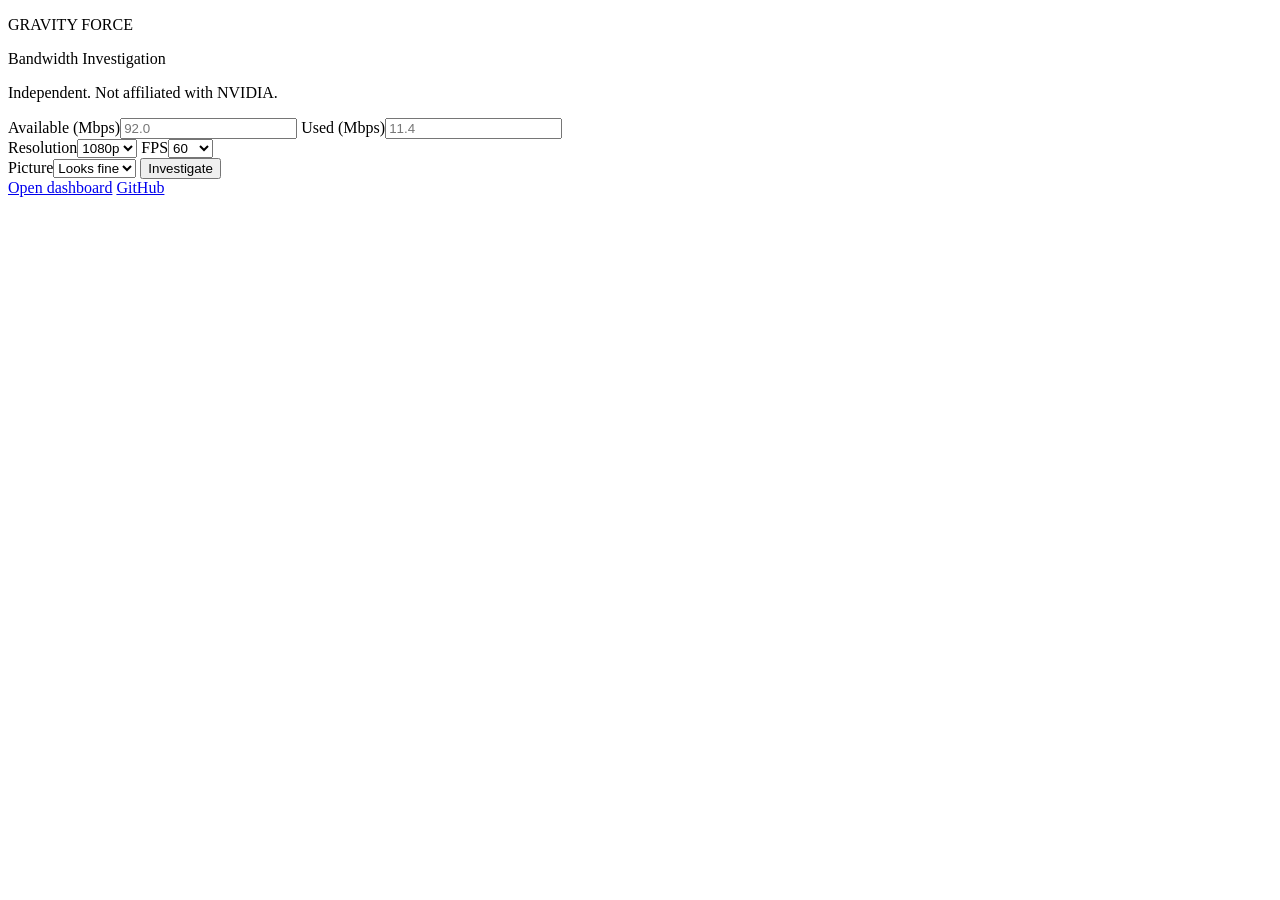
==== extension/popup.html @ 24458a88 "Add Chrome MV3 extension (sideload zip) and install instructions." ====
<!doctype html>
<html lang="en">
  <head>
    <meta charset="utf-8" />
    <title>Gravity Force</title>
    <link rel="stylesheet" href="popup.css" />
  </head>
  <body>
    <header class="head">
      <div class="mark" aria-hidden="true"></div>
      <div>
        <p class="brand">GRAVITY FORCE</p>
        <p class="sub">Bandwidth Investigation</p>
      </div>
    </header>
    <p class="disclaimer">Independent. Not affiliated with NVIDIA.</p>
    <form id="form">
      <label>Available (Mbps)<input id="available" type="number" min="0" step="0.1" placeholder="92.0" required /></label>
      <label>Used (Mbps)<input id="used" type="number" min="0" step="0.1" placeholder="11.4" required /></label>
      <div class="row">
        <label>Resolution<select id="resolution"><option value="720p">720p</option><option value="1080p" selected>1080p</option><option value="1440p">1440p</option><option value="4k">4K</option></select></label>
        <label>FPS<select id="frameRate"><option value="30">30</option><option value="60" selected>60</option><option value="120">120</option><option value="240">240</option></select></label>
      </div>
      <label>Picture<select id="symptom"><option value="fine">Looks fine</option><option value="blurry">Blurry</option><option value="stuttering">Stuttering</option><option value="lagging">Lagging</option></select></label>
      <button type="submit">Investigate</button>
    </form>
    <section id="result" class="result hidden"></section>
    <nav class="actions">
      <a id="dashboard" href="https://github.com/matthewcodergamer/gravityforce" target="_blank" rel="noreferrer">Open dashboard</a>
      <a href="https://github.com/matthewcodergamer/gravityforce" target="_blank" rel="noreferrer">GitHub</a>
    </nav>
    <script src="popup.js"></script>
  </body>
</html>
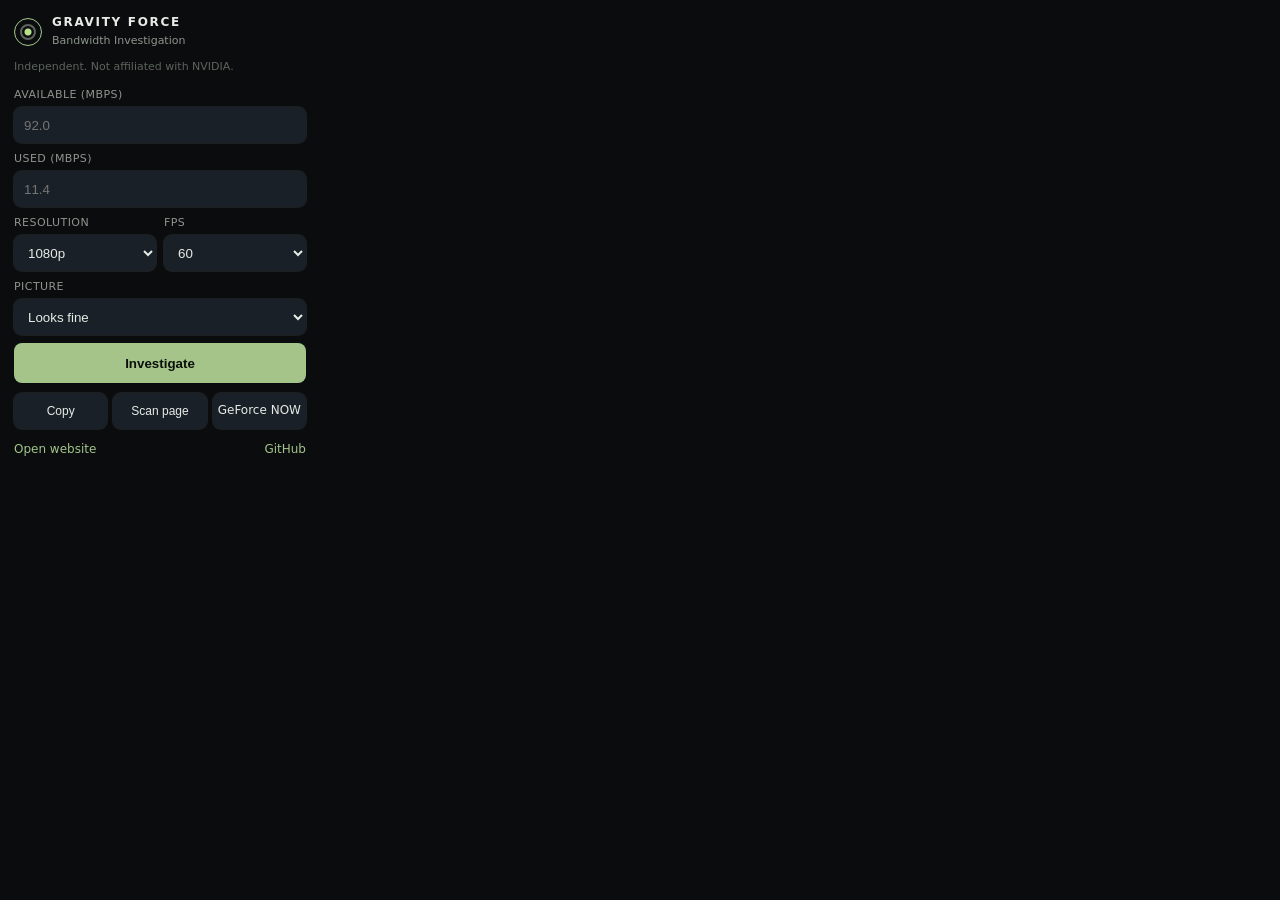
==== commit 504cd6f6: "Publish website, extension zip pipeline, and GitHub Pages. GitHub Actions now packs the Chrome exten" ====
--- a/extension/popup.html
+++ b/extension/popup.html
@@ -13,20 +13,60 @@
         <p class="sub">Bandwidth Investigation</p>
       </div>
     </header>
+
     <p class="disclaimer">Independent. Not affiliated with NVIDIA.</p>
+
     <form id="form">
-      <label>Available (Mbps)<input id="available" type="number" min="0" step="0.1" placeholder="92.0" required /></label>
-      <label>Used (Mbps)<input id="used" type="number" min="0" step="0.1" placeholder="11.4" required /></label>
+      <label>
+        Available (Mbps)
+        <input id="available" type="number" min="0" step="0.1" placeholder="92.0" required />
+      </label>
+      <label>
+        Used (Mbps)
+        <input id="used" type="number" min="0" step="0.1" placeholder="11.4" required />
+      </label>
       <div class="row">
-        <label>Resolution<select id="resolution"><option value="720p">720p</option><option value="1080p" selected>1080p</option><option value="1440p">1440p</option><option value="4k">4K</option></select></label>
-        <label>FPS<select id="frameRate"><option value="30">30</option><option value="60" selected>60</option><option value="120">120</option><option value="240">240</option></select></label>
+        <label>
+          Resolution
+          <select id="resolution">
+            <option value="720p">720p</option>
+            <option value="1080p" selected>1080p</option>
+            <option value="1440p">1440p</option>
+            <option value="4k">4K</option>
+          </select>
+        </label>
+        <label>
+          FPS
+          <select id="frameRate">
+            <option value="30">30</option>
+            <option value="60" selected>60</option>
+            <option value="120">120</option>
+            <option value="240">240</option>
+          </select>
+        </label>
       </div>
-      <label>Picture<select id="symptom"><option value="fine">Looks fine</option><option value="blurry">Blurry</option><option value="stuttering">Stuttering</option><option value="lagging">Lagging</option></select></label>
+      <label>
+        Picture
+        <select id="symptom">
+          <option value="fine">Looks fine</option>
+          <option value="blurry">Blurry</option>
+          <option value="stuttering">Stuttering</option>
+          <option value="lagging">Lagging</option>
+        </select>
+      </label>
       <button type="submit">Investigate</button>
     </form>
+
     <section id="result" class="result hidden"></section>
+
+    <div class="action-row">
+      <button type="button" id="copyBtn" class="ghost">Copy</button>
+      <button type="button" id="scanBtn" class="ghost">Scan page</button>
+      <a class="ghost linkbtn" href="https://play.geforcenow.com/" target="_blank" rel="noreferrer">GeForce NOW</a>
+    </div>
+
     <nav class="actions">
-      <a id="dashboard" href="https://github.com/matthewcodergamer/gravityforce" target="_blank" rel="noreferrer">Open dashboard</a>
+      <a id="dashboard" href="https://matthewcodergamer.github.io/gravityforce/" target="_blank" rel="noreferrer">Open website</a>
       <a href="https://github.com/matthewcodergamer/gravityforce" target="_blank" rel="noreferrer">GitHub</a>
     </nav>
     <script src="popup.js"></script>
--- a/extension/popup.css
+++ b/extension/popup.css
@@ -0,0 +1,165 @@
+:root {
+  --bg: #0a0c0e;
+  --surface: #12161c;
+  --raised: #1a2028;
+  --fg: #e7ebe6;
+  --muted: #8d958c;
+  --faint: #5c645c;
+  --accent: #a4c48a;
+  --accent-fg: #0c100c;
+  --hud: #b6e08a;
+}
+
+* {
+  box-sizing: border-box;
+}
+
+html,
+body {
+  margin: 0;
+  background: var(--bg);
+  color: var(--fg);
+  font: 13px/1.45 "Segoe UI", system-ui, sans-serif;
+}
+
+body {
+  width: 320px;
+  padding: 14px;
+}
+
+.head {
+  display: flex;
+  align-items: center;
+  gap: 10px;
+}
+
+.mark {
+  width: 28px;
+  height: 28px;
+  border: 1.5px solid var(--accent);
+  border-radius: 50%;
+  box-shadow: inset 0 0 0 5px var(--bg), inset 0 0 0 7px var(--faint);
+  background: radial-gradient(circle, var(--hud) 3px, transparent 4px);
+}
+
+.brand {
+  margin: 0;
+  font-size: 12px;
+  font-weight: 600;
+  letter-spacing: 0.14em;
+}
+
+.sub {
+  margin: 2px 0 0;
+  color: var(--muted);
+  font-size: 11px;
+}
+
+.disclaimer {
+  margin: 10px 0 12px;
+  color: var(--faint);
+  font-size: 11px;
+}
+
+form {
+  display: grid;
+  gap: 8px;
+}
+
+label {
+  display: grid;
+  gap: 4px;
+  color: var(--muted);
+  font-size: 11px;
+  letter-spacing: 0.04em;
+  text-transform: uppercase;
+}
+
+input,
+select {
+  height: 36px;
+  border: 0;
+  border-radius: 8px;
+  background: var(--raised);
+  color: var(--fg);
+  padding: 0 10px;
+  box-shadow: 0 0 0 1px rgba(255, 255, 255, 0.08);
+}
+
+.row {
+  display: grid;
+  grid-template-columns: 1fr 1fr;
+  gap: 8px;
+}
+
+button[type="submit"] {
+  height: 40px;
+  border: 0;
+  border-radius: 8px;
+  background: var(--accent);
+  color: var(--accent-fg);
+  font-weight: 600;
+  cursor: pointer;
+}
+
+button:active {
+  transform: scale(0.98);
+}
+
+.result {
+  margin-top: 12px;
+  padding: 10px 12px;
+  border-radius: 8px;
+  background: var(--surface);
+  box-shadow: 0 0 0 1px rgba(255, 255, 255, 0.08);
+}
+
+.result strong {
+  display: block;
+  color: var(--hud);
+  font-variant-numeric: tabular-nums;
+}
+
+.result p {
+  margin: 6px 0 0;
+  color: var(--muted);
+}
+
+.hidden {
+  display: none;
+}
+
+.action-row {
+  display: grid;
+  grid-template-columns: 1fr 1fr 1fr;
+  gap: 6px;
+  margin-top: 10px;
+}
+
+button.ghost,
+a.linkbtn {
+  display: flex;
+  align-items: center;
+  justify-content: center;
+  height: 36px;
+  border: 0;
+  border-radius: 8px;
+  background: var(--raised);
+  color: var(--fg);
+  text-decoration: none;
+  font-size: 12px;
+  box-shadow: 0 0 0 1px rgba(255, 255, 255, 0.08);
+  cursor: pointer;
+}
+
+.actions {
+  display: flex;
+  justify-content: space-between;
+  margin-top: 12px;
+}
+
+.actions a {
+  color: var(--accent);
+  text-decoration: none;
+  font-size: 12px;
+}
